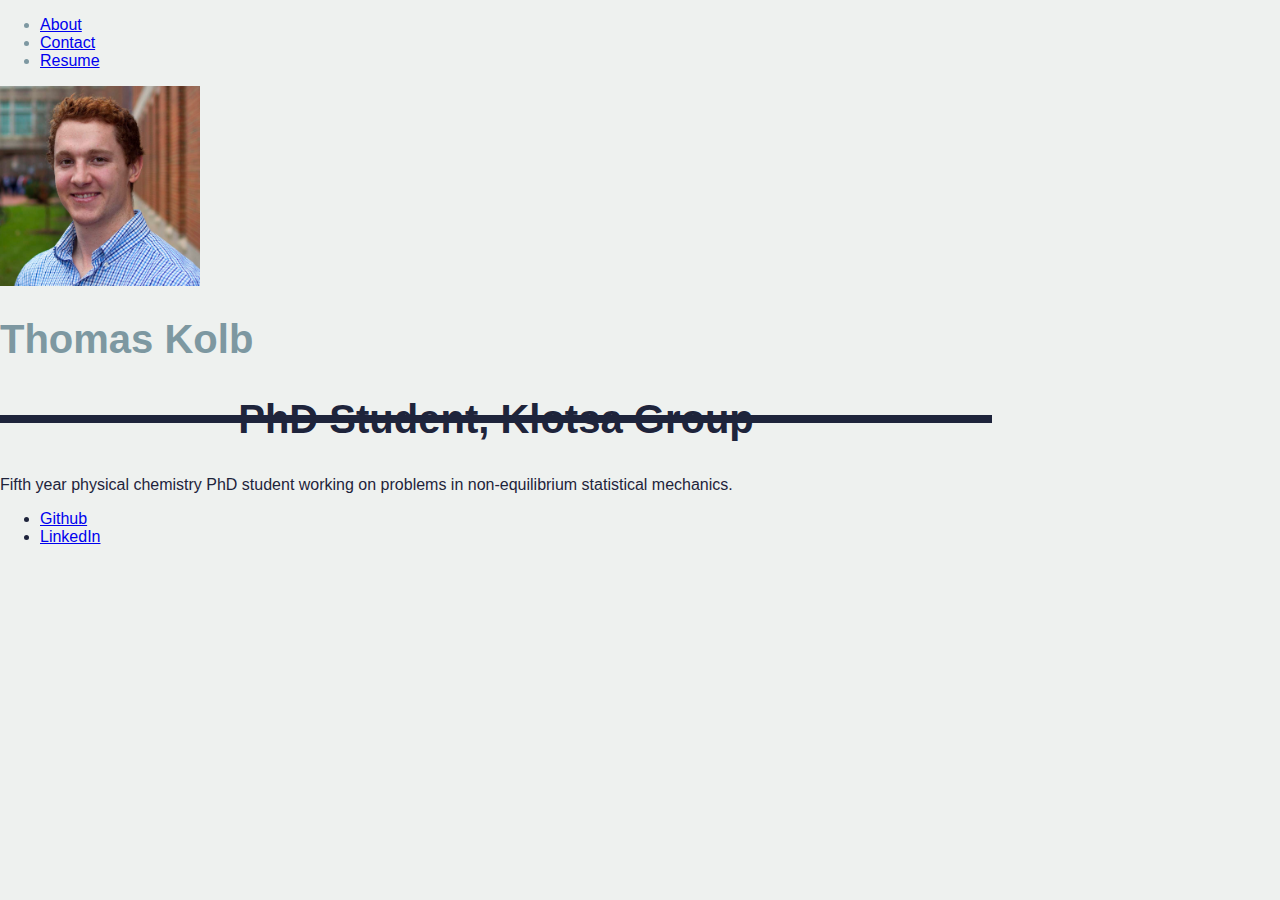
==== pages/contact.html @ 086dfd10 "Add files via upload" ====
<!DOCTYPE html>
<html>
	<head>
		<title>Thomas Kolb</title>
		<link rel="stylesheet" type="text/css" href="../style.css">
		<link href="https://fonts.googleapis.com/css?family=Open+Sans|Roboto" rel="stylesheet">
	</head>

	<body class="body">

		<header>
			<nav>
				<ul>
					<li>
						<a href="../index.html">About<a/>
					</li>
					<li>
						<a href="contact.html">Contact<a/>
					</li>
					<li>
						<a href="resume.html">Resume</a>
					</li>
				</ul>
			</nav>
		</header>


		<div class="wrapper">

			<div class="left">
				<img class="profile-picture" src="../img/kolb_thomas.jpg" width="200" />
				<h1 class="name">Thomas Kolb</h1>
				<h4 class="subtitle">PhD Student, Klotsa Group</h4>
			</div>
			
		
			<div class="right">
				<p class="bio">
					Fifth year physical chemistry PhD student working on problems in non-equilibrium statistical mechanics.
				</p>

				<ul class="links">
					<li>
						<a href="https://github.com/kolbt">Github</a>
					</li>
					<li>
						<a href="https://www.linkedin.com/in/thomas-kolb-5174b2128/">LinkedIn</a>
					</li>
				</ul>
			</div>

		</div>
	</body>
	
</html>
---- style.css ----
body {
	margin: 0;
	font-family: 'Quicksand', sans-serif;
	color: #7D98A1;
	background-color: #EEF1EF;
}

/* Colors
	Dark blue: 			#1E243B
	Light (greenish): 	#7D98A1
	Dark grey: 			#5E6572
	Light grey: 		#A9B4C2
	White: 				#EEF1EF
*/

/* Container, text, and animations for top box */
.hello {
	background-color: #1E243B;
	padding: 40vh;
	text-align: center;
	height: 30vh;
	animation-name: bkgrnd;
	animation-duration: 1.5s;
	animation-delay: 1s;
	animation-fill-mode: both;
}

h1 {
	font-size: 40px;
}

h2 {
	color: #EEF1EF;
	animation-name: subheading;
	animation-duration: 3s;
	animation-delay: 1s;
	animation-fill-mode: both;
}

/* Make a navigation bar */
#navbar {
	overflow: hidden;
	background-color: #7D98A1;
	z-index: 500;
}

#navbar a {
	float: left;
	display: block;
	color: #1E243B;
	text-align: center;
	padding: 5px 5px;
	text-decoration: none;
	font-size: 20px;
}

#navbar a:hover {
	background-color: #A9B4C2;
	color: #1E243B;
}

#navbar a.active {
	background-color: #5E6572;
	color: #A9B4C2;
}

/* First brief bio text */ 
.sOne {
	display: flex;
	align-items: center;
  	position: relative;
  	top: 150px;
  	left: 10vw;
  	width: 80vw;
  	font-size: 3vw;
  	padding-top: 5vw;
  	opacity: 0;
  	-webkit-transition: opacity 1.0s linear,
  						-webkit-transform 0.5s cubic-bezier(0.58, 0.0, 0.5, 2.0);
  	transition: opacity 1.0s linear,
  				-webkit-transform 0.5s cubic-bezier(0.58, 0.0, 0.5, 2.0);
  	transition: opacity 1.0s linear,
  				transform 0.5s cubic-bezier(0.58, 0.0, 0.5, 2.0);

  	will-change: transform, opacity;
}
.sOne.is-visible {
	opacity: 1;
	-webkit-transform: translate(0, -150px);
}
@media screen and (min-width: 800px) {
  .sOne {
     font-size: 24px;
  }
}

.left {
	padding-right: 50px;
}
.right {
	color: #1E243B;
}

/* Formatting, animation for my headshot */
.headshot {
	opacity: 0;
	width: 20vw;
	border-radius: 50%;
    filter: drop-shadow(2px 2px 2px rgba(0, 0, 0, 0.5)); 
    -webkit-transition: opacity 0s linear;
  	transition: opacity 0s linear;

  	will-change: opacity;
}
.headshot.is-visible {
	opacity: 1;
}

/* Make the navigation bar stick when scrolled past */
.sticky {
	position: fixed;
	top: 0;
	width: 100%;
}

.sticky + .sOne {
  	padding-top: 60px;
}

/* Graduate work */
.sTwo {
	position: relative;
	opacity: 0;
	margin-top: 5vw;
	background-color: #A9B4C2;
	color: #1E243B;
	left: 100vw;
	-webkit-transition: opacity 1.0s linear,
  						-webkit-transform 1.0s cubic-bezier(0.58, 0.0, 0.5, 2.0);
  	transition: opacity 1.0s linear,
  				-webkit-transform 1.0s cubic-bezier(0.58, 0.0, 0.5, 2.0);
  	transition: opacity 1.0s linear,
  				transform 1.0s cubic-bezier(0.58, 0.0, 0.5, 2.0);

  	will-change: transform, opacity;
}
.sTwo.is-visible {
	opacity: 1;
	-webkit-transform: translate(-100vw, 0);
}

.shift {
	padding-left: 15vw;
}

h4 {
    width: 80%; 
    border: 4px solid #1E243B; 
    text-align: center;
    line-height: 0px;
    font-size: 40px;
    color: #1E243B;
} 

h4 span { 
    background: #A9B4C2; 
    padding: 20px;
}

.grad-text {
	opacity: 0;
	width: 90vw;
	display: block;
  	margin-left: auto;
  	margin-right: auto;
	font-size: 3vw;
	text-align: center;
	-webkit-transition: opacity 1.0s linear;
  	transition: opacity 1.0s linear;
  	transition-delay: 1s;

	will-change: opacity;
}
@media screen and (min-width: 800px) {
  .grad-text {
     font-size: 24px;
  }
}
.grad-text.is-visible {
	opacity: 1;
}

/* Whingdingdilly */
.sThree {
	opacity: 0;
	margin-top: 0vw;
	background-color: #EEF1EF;
	color: #5E6572;
	position: relative;
	left: -100vw;
	-webkit-transition: opacity 1.0s linear,
  						-webkit-transform 1.0s cubic-bezier(0.58, 0.0, 0.5, 2.0);
  	transition: opacity 1.0s linear,
  				-webkit-transform 1.0s cubic-bezier(0.58, 0.0, 0.5, 2.0);
  	transition: opacity 1.0s linear,
  				transform 1.0s cubic-bezier(0.58, 0.0, 0.5, 2.0);

  	will-change: transform, opacity;
}
.sThree.is-visible {
	opacity: 1;
	-webkit-transform: translate(100vw, 0);
}

h5 {
    width: 80%; 
    border: 4px solid #5E6572; 
    text-align: center;
    line-height: 0px;
    font-size: 40px;
    color: #5E6572;
} 

h5 span { 
    background: #EEF1EF; 
    padding: 20px;
}

.whing-text {
	opacity: 0;
	width: 90vw;
	display: block;
  	margin-left: auto;
  	margin-right: auto;
	font-size: 3vw;
	text-align: center;
	-webkit-transition: opacity 1.0s linear;
  	transition: opacity 1.0s linear;
  	transition-delay: 1s;

	will-change: opacity;
}
@media screen and (min-width: 800px) {
  .whing-text {
     font-size: 24px;
  }
}
.whing-text.is-visible {
	opacity: 1;
}

.animals {
	margin-top: 3vw;
	display: grid;
	grid-template-columns: repeat(5, 1fr);
	grid-template-rows: auto auto;
	grid-column-gap: 10px;
	align-items: baseline;
	justify-items: center;
}

.animal-caption {
	font-size: 3vw;
	font-weight: bolder;
	opacity: 0;
	height: 100px;
	position: relative;
	top: 100px;
	-webkit-transition: opacity 0.5s linear,
  						-webkit-transform 0.5s cubic-bezier(0.58, 0.0, 0.5, 2.0);
  	transition: opacity 0.5s linear,
  				-webkit-transform 0.5s cubic-bezier(0.58, 0.0, 0.5, 2.0);
  	transition: opacity 0.5s linear,
  				transform 0.5s cubic-bezier(0.58, 0.0, 0.5, 2.0);
  	transition-delay: 3s;

  	will-change: transform, opacity;
}

.animal-caption.is-visible {
	opacity: 1;
	-webkit-transform: translate(0, -100px);
	transform: translate(0, -100px);
}

.camel {
	opacity: 0;
	height: 100px;
	position: relative;
	top: 100px;
	-webkit-transition: opacity 1.0s linear,
  						-webkit-transform 1.0s cubic-bezier(0.58, 0.0, 0.5, 2.0);
  	transition: opacity 1.0s linear,
  				-webkit-transform 1.0s cubic-bezier(0.58, 0.0, 0.5, 2.0);
  	transition: opacity 1.0s linear,
  				transform 1.0s cubic-bezier(0.58, 0.0, 0.5, 2.0);

  	will-change: transform, opacity;
}
.camel.is-visible {
	opacity: 1;
	-webkit-transform: translate(0, -100px);
	transform: translate(0, -100px);
}
.rhino {
	opacity: 0;
	height: 8vw;
	position: relative;
	top: 100px;
	-webkit-transition: opacity 1.0s linear,
  						-webkit-transform 1.0s cubic-bezier(0.58, 0.0, 0.5, 2.0);
  	transition: opacity 1.0s linear,
  				-webkit-transform 1.0s cubic-bezier(0.58, 0.0, 0.5, 2.0);
  	transition: opacity 1.0s linear,
  				transform 1.0s cubic-bezier(0.58, 0.0, 0.5, 2.0);
  	transition-delay: 0.5s;

  	will-change: transform, opacity;
}
.rhino.is-visible{
	opacity: 1;
	-webkit-transform: translate(0, -100px);
	transform: translate(0, -100px);
}
.giraffe {
	opacity: 0;
	height: 16vw;
	position: relative;
	top: 100px;
	-webkit-transition: opacity 1.0s linear,
  						-webkit-transform 1.0s cubic-bezier(0.58, 0.0, 0.5, 2.0);
  	transition: opacity 1.0s linear,
  				-webkit-transform 1.0s cubic-bezier(0.58, 0.0, 0.5, 2.0);
  	transition: opacity 1.0s linear,
  				transform 1.0s cubic-bezier(0.58, 0.0, 0.5, 2.0);
  	transition-delay: 1s;

  	will-change: transform, opacity;
}
.giraffe.is-visible{
	opacity: 1;
	-webkit-transform: translate(0, -100px);
	transform: translate(0, -100px);
}
.elephant {
	opacity: 0;
	height: 10vw;
	position: relative;
	top: 100px;
	-webkit-transition: opacity 1.0s linear,
  						-webkit-transform 1.0s cubic-bezier(0.58, 0.0, 0.5, 2.0);
  	transition: opacity 1.0s linear,
  				-webkit-transform 1.0s cubic-bezier(0.58, 0.0, 0.5, 2.0);
  	transition: opacity 1.0s linear,
  				transform 1.0s cubic-bezier(0.58, 0.0, 0.5, 2.0);
  	transition-delay: 1.5s;

  	will-change: transform, opacity;
}
.elephant.is-visible{
	opacity: 1;
	-webkit-transform: translate(0, -100px);
	transform: translate(0, -100px);
}
.deer {
	opacity: 0;
	height: 10vw;
	position: relative;
	top: 100px;
	-webkit-transition: opacity 1.0s linear,
  						-webkit-transform 1.0s cubic-bezier(0.58, 0.0, 0.5, 2.0);
  	transition: opacity 1.0s linear,
  				-webkit-transform 1.0s cubic-bezier(0.58, 0.0, 0.5, 2.0);
  	transition: opacity 1.0s linear,
  				transform 1.0s cubic-bezier(0.58, 0.0, 0.5, 2.0);
  	transition-delay: 2s;

  	will-change: transform, opacity;
}
.deer.is-visible{
	opacity: 1;
	-webkit-transform: translate(0, -100px);
	transform: translate(0, -100px);
}

/* Outside of work */
.sFour {
	opacity: 0;
	margin-top: 0vw;
	position: relative;
	top: 150px;
	background-color: #7D98A1;
	color: #1E243B;
	-webkit-transition: opacity 1.0s linear,
  						-webkit-transform 0.5s cubic-bezier(0.58, 0.0, 0.5, 2.0);
  	transition: opacity 1.0s linear,
  				-webkit-transform 0.5s cubic-bezier(0.58, 0.0, 0.5, 2.0);
  	transition: opacity 1.0s linear,
  				transform 0.5s cubic-bezier(0.58, 0.0, 0.5, 2.0);

  	will-change: transform, opacity;
}

.sFour.is-visible {
	opacity: 1;
	-webkit-transform: translate(0, -150px);
	transform: translate(0, -150px);
}

.colorFour {
	background: #7D98A1; 
	padding-top: 0.1px;
}

h6 {
    width: 80%; 
    border: 4px solid #1E243B; 
    text-align: center;
    line-height: 0px;
    font-size: 40px;
    background: #7D98A1; 
    color: #1E243B;
} 

h6 span { 
    background: #7D98A1; 
    padding: 20px;
}

/* Bruce image overlay section */
.bruce {
	position: relative;
}
.brucePic {
	opacity: 0;
	width: 100vw;
	-webkit-transition: opacity 4s;
  	transition: opacity 4s;

  	will-change: opacity;
}
.brucePic.is-visible {
	opacity: 1;
}
.bruceTxt {
	position: absolute;
	bottom: 20px;
	right: 20px;
	background-color: #1E243B;
	color: #EEF1EF;
	padding-left: 20px;
	padding-right: 20px;
}

/* Social contact icons and links */
.icons {
	overflow: hidden;
	background-color: #7D98A1;
}
.icons a {
	float: right;
	display: block;
	padding: 5px 3px;
}
.icons a:hover {
	background-color: #A9B4C2;
	color: #1E243B;
}
/* Formatting contact bar */
.github {
	vertical-align: middle;
	width: 28px;
}
.linkedin {
	vertical-align: middle;
	width: 28px;
}
.email {
	vertical-align: middle;
	width: 28px;
}

/* Animation for background color change */
@keyframes bkgrnd {
	0%   {background-color: #7D98A1;}
	100% {background-color: #1E243B;}
}
/* Animation for text color change */
@keyframes subheading {
	0%	 {color: #7D98A1;}
	50%	 {color: #1E243B;}
	100% {color: #EEF1EF;}
}
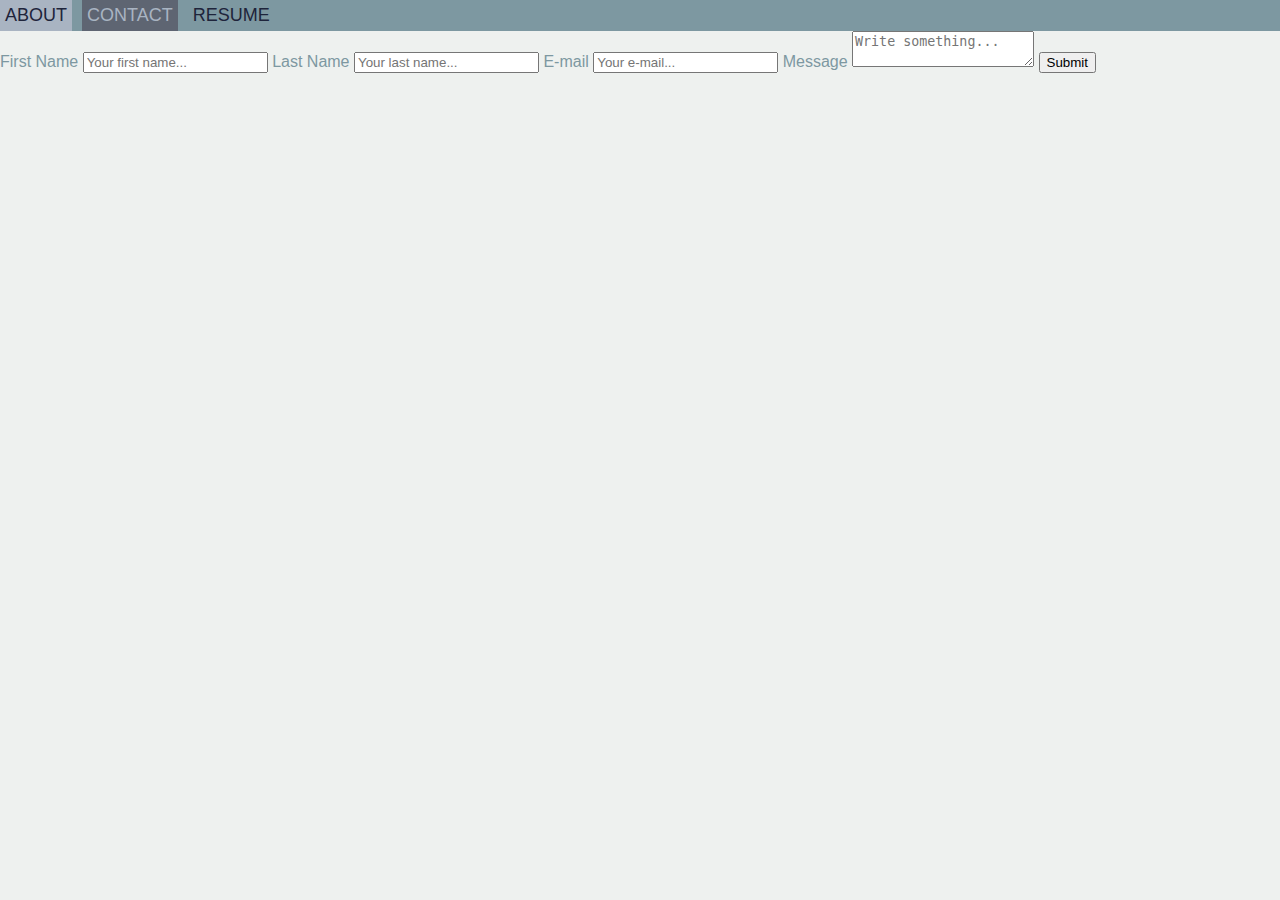
==== commit 3fc3117c: "Revamped the look and feel of the site, more whitespace on the sides smaller text, better resize con" ====
--- a/pages/contact.html
+++ b/pages/contact.html
@@ -8,48 +8,46 @@
 
 	<body class="body">
 
-		<header>
-			<nav>
-				<ul>
-					<li>
-						<a href="../index.html">About<a/>
-					</li>
-					<li>
-						<a href="contact.html">Contact<a/>
-					</li>
-					<li>
-						<a href="resume.html">Resume</a>
-					</li>
-				</ul>
-			</nav>
-		</header>
+		<div id="navbar">
+	  		<a href="../index.html">ABOUT<a/>
+			<a class="active" href="pages/contact.html">CONTACT<a/>
+			<a href="pages/resume.html">RESUME</a>
+		</div>
 
+		<div class="form-container">
+			<form action="contact_page.php">
+				
+				<label for="fname">First Name</label>
+				<input type="text" id="fname" name="firstname" placeholder="Your first name...">
 
-		<div class="wrapper">
+				<label for="lname">Last Name</label>
+				<input type="text" id="lname" name="lastname" placeholder="Your last name...">
 
-			<div class="left">
-				<img class="profile-picture" src="../img/kolb_thomas.jpg" width="200" />
-				<h1 class="name">Thomas Kolb</h1>
-				<h4 class="subtitle">PhD Student, Klotsa Group</h4>
-			</div>
-			
-		
-			<div class="right">
-				<p class="bio">
-					Fifth year physical chemistry PhD student working on problems in non-equilibrium statistical mechanics.
-				</p>
+				<label for="email">E-mail</label>
+				<input type="text" id="email" name="email" placeholder="Your e-mail...">
 
-				<ul class="links">
-					<li>
-						<a href="https://github.com/kolbt">Github</a>
-					</li>
-					<li>
-						<a href="https://www.linkedin.com/in/thomas-kolb-5174b2128/">LinkedIn</a>
-					</li>
-				</ul>
-			</div>
+				<label for="message">Message</label>
+				<textarea id="message" name="subject" placeholder="Write something..."></textarea>
 
+				<input type="submit" value="Submit">
+
+			</form>
 		</div>
+
+		<script>
+			window.onscroll = function() {myFunction()};
+			var navbar = document.getElementById("navbar");
+			var sticky = navbar.offsetTop;
+
+			function myFunction() {
+	  			if (window.pageYOffset >= sticky) {
+	    			navbar.classList.add("sticky")
+	  			} else {
+	    			navbar.classList.remove("sticky");
+	  			}
+			}
+		</script>
+
 	</body>
 	
 </html>--- a/style.css
+++ b/style.css
@@ -3,6 +3,14 @@
 	font-family: 'Quicksand', sans-serif;
 	color: #7D98A1;
 	background-color: #EEF1EF;
+}
+
+:root {
+	--main-heading-font-size: 34px;
+	--main-large-font-size: 22px; 
+	--main-small-font-size: 18px; 
+	--main-border-size: 2px;
+	--main-border-extent: 80%;
 }
 
 /* Colors
@@ -26,7 +34,7 @@
 }
 
 h1 {
-	font-size: 40px;
+	font-size: var(--main-heading-font-size);
 }
 
 h2 {
@@ -51,7 +59,7 @@
 	text-align: center;
 	padding: 5px 5px;
 	text-decoration: none;
-	font-size: 20px;
+	font-size: var(--main-small-font-size);
 }
 
 #navbar a:hover {
@@ -72,7 +80,7 @@
   	top: 150px;
   	left: 10vw;
   	width: 80vw;
-  	font-size: 3vw;
+  	font-size: var(--main-large-font-size);
   	padding-top: 5vw;
   	opacity: 0;
   	-webkit-transition: opacity 1.0s linear,
@@ -88,9 +96,9 @@
 	opacity: 1;
 	-webkit-transform: translate(0, -150px);
 }
-@media screen and (min-width: 800px) {
+@media screen and (max-width: 800px) {
   .sOne {
-     font-size: 24px;
+     font-size: var(--main-small-font-size);
   }
 }
 
@@ -130,6 +138,7 @@
 /* Graduate work */
 .sTwo {
 	position: relative;
+	align-items: center;
 	opacity: 0;
 	margin-top: 5vw;
 	background-color: #A9B4C2;
@@ -154,11 +163,11 @@
 }
 
 h4 {
-    width: 80%; 
-    border: 4px solid #1E243B; 
+    width: var(--main-border-extent); 
+    border: var(--main-border-size) solid #1E243B; 
     text-align: center;
     line-height: 0px;
-    font-size: 40px;
+    font-size: var(--main-heading-font-size);
     color: #1E243B;
 } 
 
@@ -169,11 +178,92 @@
 
 .grad-text {
 	opacity: 0;
-	width: 90vw;
+	width: 80vw;
+	display: flex;
+	align-items: center;
+  	margin-left: auto;
+  	margin-right: auto;
+	font-size: var(--main-large-font-size);
+	text-align: left;
+	-webkit-transition: opacity 1.0s linear;
+  	transition: opacity 1.0s linear;
+  	transition-delay: 1s;
+
+	will-change: opacity;
+}
+@media screen and (max-width: 800px) {
+  .grad-text {
+     font-size: var(--main-small-font-size);
+     display: flex;
+     align-items: center;
+  }
+}
+.grad-text.is-visible {
+	opacity: 1;
+}
+.centered {
+	text-align: center;
+}
+.softmatter {
+	opacity: 0;
+	width: 18vw;
+	vertical-align: middle;
+    filter: drop-shadow(2px 2px 2px rgba(0, 0, 0, 0.5)); 
+    -webkit-transition: opacity 0s linear;
+  	transition: opacity 0s linear;
+  	will-change: opacity;
+}
+.softmatter.is-visible {
+	opacity: 1;
+}
+figcaption {
+	font-size: 16px;
+	text-align: justify;
+}
+
+/* Whingdingdilly */
+.sThree {
+	opacity: 0;
+	margin-top: 0vw;
+	background-color: #EEF1EF;
+	color: #5E6572;
+	position: relative;
+	left: -100vw;
+	-webkit-transition: opacity 1.0s linear,
+  						-webkit-transform 1.0s cubic-bezier(0.58, 0.0, 0.5, 2.0);
+  	transition: opacity 1.0s linear,
+  				-webkit-transform 1.0s cubic-bezier(0.58, 0.0, 0.5, 2.0);
+  	transition: opacity 1.0s linear,
+  				transform 1.0s cubic-bezier(0.58, 0.0, 0.5, 2.0);
+
+  	will-change: transform, opacity;
+}
+.sThree.is-visible {
+	opacity: 1;
+	-webkit-transform: translate(100vw, 0);
+}
+
+h5 {
+    width: var(--main-border-extent); 
+    border: var(--main-border-size) solid #5E6572; 
+    text-align: center;
+    line-height: 0px;
+    font-size: var(--main-heading-font-size);
+    color: #5E6572;
+} 
+
+h5 span { 
+    background: #EEF1EF; 
+    padding: 20px;
+}
+
+.whing-text {
+	opacity: 0;
+	width: 80vw;
 	display: block;
   	margin-left: auto;
   	margin-right: auto;
-	font-size: 3vw;
+	font-size: var(--main-large-font-size);
 	text-align: center;
 	-webkit-transition: opacity 1.0s linear;
   	transition: opacity 1.0s linear;
@@ -181,68 +271,9 @@
 
 	will-change: opacity;
 }
-@media screen and (min-width: 800px) {
-  .grad-text {
-     font-size: 24px;
-  }
-}
-.grad-text.is-visible {
-	opacity: 1;
-}
-
-/* Whingdingdilly */
-.sThree {
-	opacity: 0;
-	margin-top: 0vw;
-	background-color: #EEF1EF;
-	color: #5E6572;
-	position: relative;
-	left: -100vw;
-	-webkit-transition: opacity 1.0s linear,
-  						-webkit-transform 1.0s cubic-bezier(0.58, 0.0, 0.5, 2.0);
-  	transition: opacity 1.0s linear,
-  				-webkit-transform 1.0s cubic-bezier(0.58, 0.0, 0.5, 2.0);
-  	transition: opacity 1.0s linear,
-  				transform 1.0s cubic-bezier(0.58, 0.0, 0.5, 2.0);
-
-  	will-change: transform, opacity;
-}
-.sThree.is-visible {
-	opacity: 1;
-	-webkit-transform: translate(100vw, 0);
-}
-
-h5 {
-    width: 80%; 
-    border: 4px solid #5E6572; 
-    text-align: center;
-    line-height: 0px;
-    font-size: 40px;
-    color: #5E6572;
-} 
-
-h5 span { 
-    background: #EEF1EF; 
-    padding: 20px;
-}
-
-.whing-text {
-	opacity: 0;
-	width: 90vw;
-	display: block;
-  	margin-left: auto;
-  	margin-right: auto;
-	font-size: 3vw;
-	text-align: center;
-	-webkit-transition: opacity 1.0s linear;
-  	transition: opacity 1.0s linear;
-  	transition-delay: 1s;
-
-	will-change: opacity;
-}
-@media screen and (min-width: 800px) {
+@media screen and (max-width: 800px) {
   .whing-text {
-     font-size: 24px;
+     font-size: var(--main-small-font-size);
   }
 }
 .whing-text.is-visible {
@@ -260,7 +291,7 @@
 }
 
 .animal-caption {
-	font-size: 3vw;
+	font-size: var(--main-large-font-size);
 	font-weight: bolder;
 	opacity: 0;
 	height: 100px;
@@ -272,11 +303,15 @@
   				-webkit-transform 0.5s cubic-bezier(0.58, 0.0, 0.5, 2.0);
   	transition: opacity 0.5s linear,
   				transform 0.5s cubic-bezier(0.58, 0.0, 0.5, 2.0);
-  	transition-delay: 3s;
-
-  	will-change: transform, opacity;
-}
-
+  	transition-delay: 2.5s;
+
+  	will-change: transform, opacity;
+}
+@media screen and (max-width: 800px) {
+  .animal-caption {
+     font-size: 3vw;
+  }
+}
 .animal-caption.is-visible {
 	opacity: 1;
 	-webkit-transform: translate(0, -100px);
@@ -285,7 +320,7 @@
 
 .camel {
 	opacity: 0;
-	height: 100px;
+	height: 9vw;
 	position: relative;
 	top: 100px;
 	-webkit-transition: opacity 1.0s linear,
@@ -413,18 +448,18 @@
 }
 
 h6 {
-    width: 80%; 
-    border: 4px solid #1E243B; 
+    width: var(--main-border-extent); 
+    border: var(--main-border-size) solid #1E243B; 
     text-align: center;
     line-height: 0px;
-    font-size: 40px;
+    font-size: var(--main-heading-font-size);
     background: #7D98A1; 
     color: #1E243B;
 } 
 
 h6 span { 
     background: #7D98A1; 
-    padding: 20px;
+    padding: 2vw;
 }
 
 /* Bruce image overlay section */
@@ -456,6 +491,7 @@
 .icons {
 	overflow: hidden;
 	background-color: #7D98A1;
+	padding-top: 0.1px;
 }
 .icons a {
 	float: right;
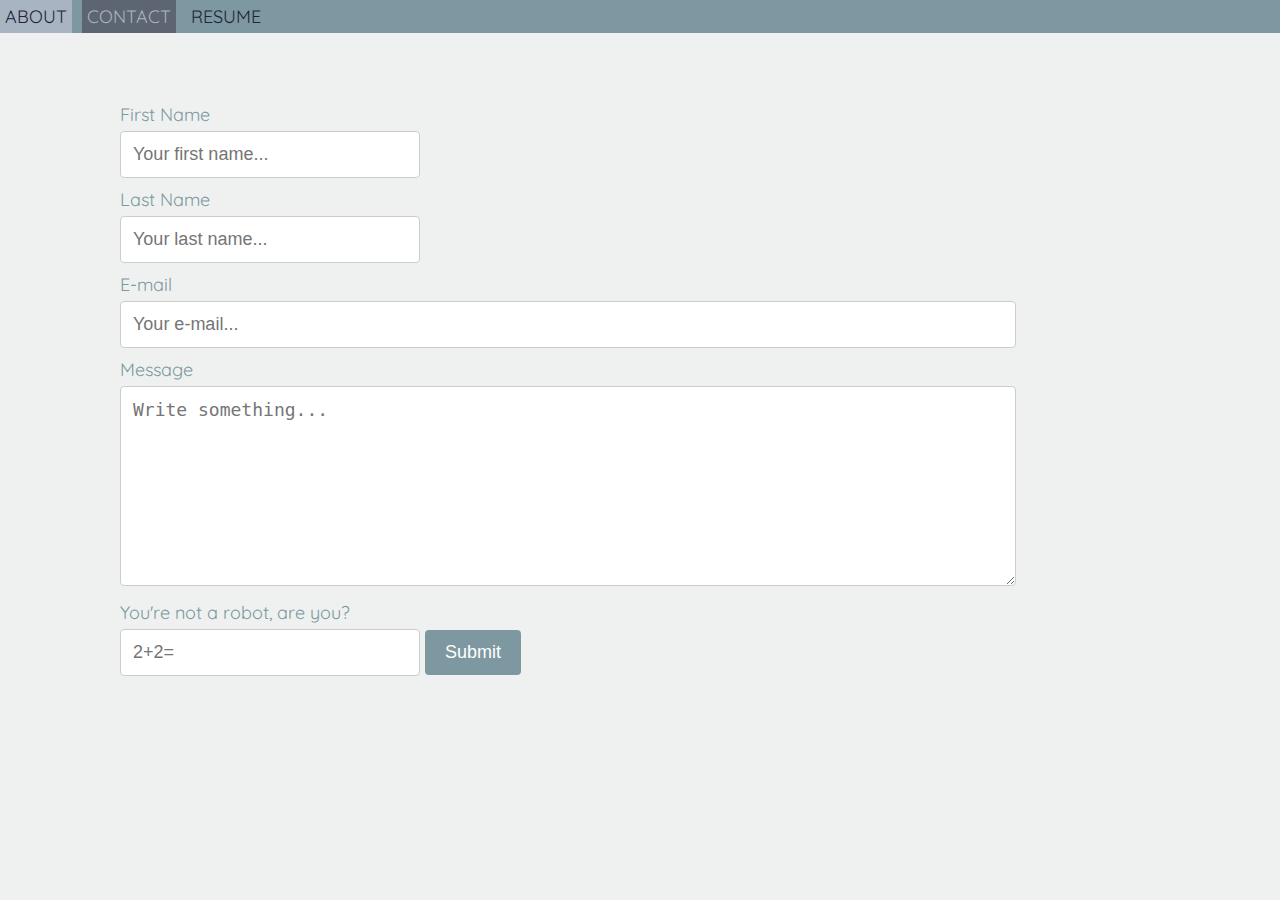
==== commit 7aad0e37: "Added PHP code for the contact form" ====
--- a/pages/contact.html
+++ b/pages/contact.html
@@ -3,7 +3,7 @@
 	<head>
 		<title>Thomas Kolb</title>
 		<link rel="stylesheet" type="text/css" href="../style.css">
-		<link href="https://fonts.googleapis.com/css?family=Open+Sans|Roboto" rel="stylesheet">
+		<link href="https://fonts.googleapis.com/css?family=Quicksand&display=swap" rel="stylesheet">
 	</head>
 
 	<body class="body">
@@ -15,19 +15,26 @@
 		</div>
 
 		<div class="form-container">
-			<form action="contact_page.php">
+			<form action="../contact_page.php" method="POST">
 				
 				<label for="fname">First Name</label>
-				<input type="text" id="fname" name="firstname" placeholder="Your first name...">
-
+				<br>
+				<input type="text" id="fname" name="firstname" placeholder="Your first name..." style="width:300px">
+				<br>
 				<label for="lname">Last Name</label>
-				<input type="text" id="lname" name="lastname" placeholder="Your last name...">
+				<br>
+				<input type="text" id="lname" name="lastname" placeholder="Your last name..." style="width:300px">
+				<br>
 
 				<label for="email">E-mail</label>
 				<input type="text" id="email" name="email" placeholder="Your e-mail...">
 
 				<label for="message">Message</label>
-				<textarea id="message" name="subject" placeholder="Write something..."></textarea>
+				<textarea id="message" name="subject" placeholder="Write something..." style="height:200px"></textarea>
+
+				<label for="spam">You're not a robot, are you?</label>
+				<br>
+				<input type="text" id="spam" name="human" placeholder="2+2=" style="width:300px">
 
 				<input type="submit" value="Submit">
 
--- a/style.css
+++ b/style.css
@@ -516,6 +516,45 @@
 	width: 28px;
 }
 
+/* Contact page stuff */
+input[type=text], select, textarea {
+	width: 100%;
+	padding: 12px;
+	border: 1px solid #ccc;
+	border-radius: 4px;
+	box-sizing: border-box;
+	margin-top: 5px;
+	margin-bottom: 10px;
+	resize: vertical;
+	font-size: var(--main-small-font-size);
+	color: #A9B4C2;
+}
+
+input[type=submit] {
+	background-color: #7D98A1;
+	color: white;
+	padding: 12px 20px;
+	border: none;
+	border-radius: 4px;
+	cursor: pointer;
+	font-size: var(--main-small-font-size)
+}
+
+input[type=submit]:hover {
+	background-color: #1E243B;
+}
+
+.form-container {
+	margin-top: 50px;
+	margin-bottom: 100px;
+	margin-left: 100px;
+	border-radius: 5px;
+	background-color: #EEF1EF;
+	padding: 20px;
+	font-size: var(--main-small-font-size);
+	width: 70%;
+}
+
 /* Animation for background color change */
 @keyframes bkgrnd {
 	0%   {background-color: #7D98A1;}
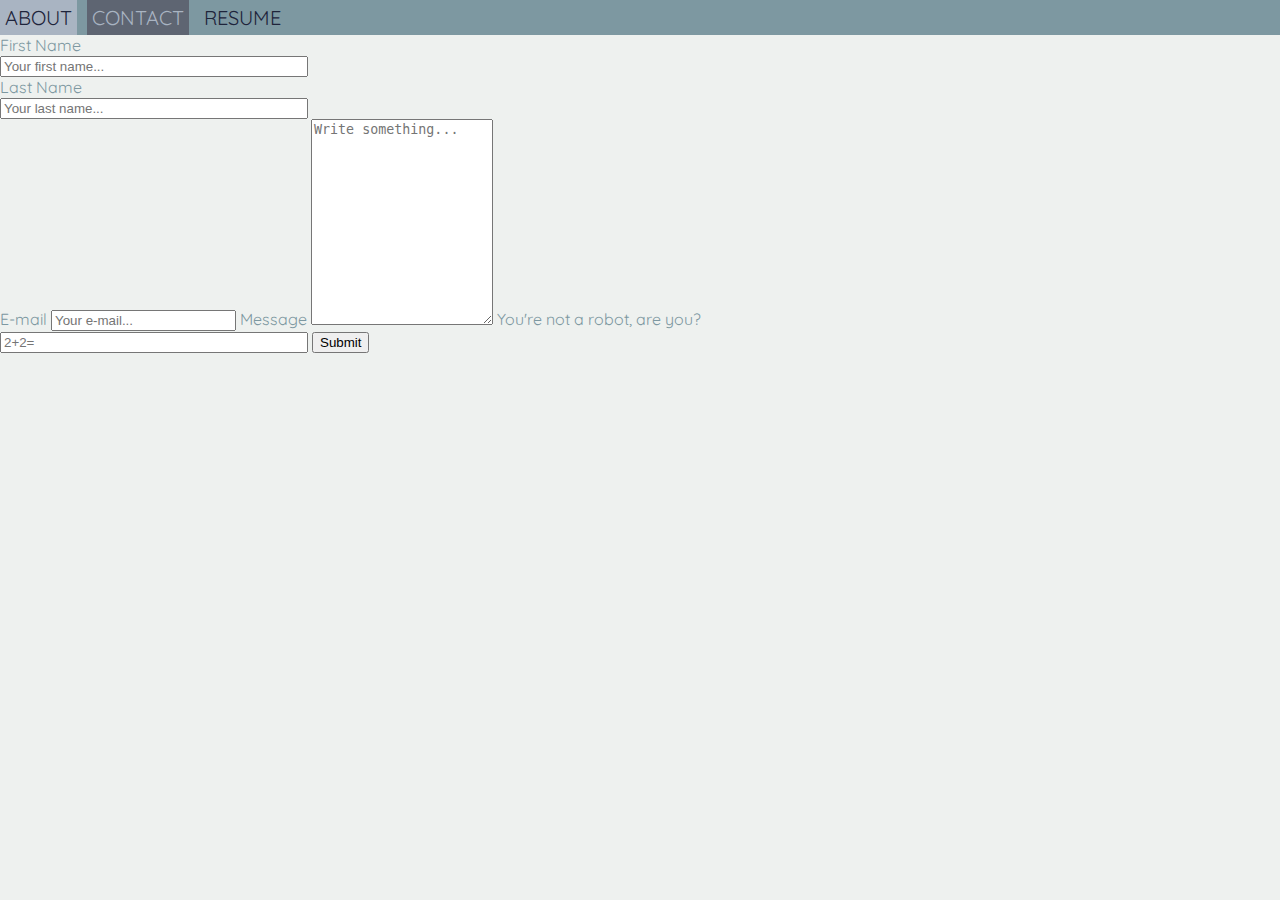
==== commit d2aaf71b: "Add website changes" ====
--- a/pages/contact.html
+++ b/pages/contact.html
@@ -4,6 +4,18 @@
 		<title>Thomas Kolb</title>
 		<link rel="stylesheet" type="text/css" href="../style.css">
 		<link href="https://fonts.googleapis.com/css?family=Quicksand&display=swap" rel="stylesheet">
+		<meta name="viewport" content="width=device-width,initial-scale=1,maximum-scale=1,user-scalable=no">
+		<meta http-equiv="X-UA-Compatible" content="IE=edge,chrome=1">
+		<meta name="HandheldFriendly" content="true">
+		<!-- Global site tag (gtag.js) - Google Analytics -->
+		<script async src="https://www.googletagmanager.com/gtag/js?id=UA-164166370-2"></script>
+		<script>
+		  window.dataLayer = window.dataLayer || [];
+		  function gtag(){dataLayer.push(arguments);}
+		  gtag('js', new Date());
+
+		  gtag('config', 'UA-164166370-2');
+		</script>
 	</head>
 
 	<body class="body">
@@ -11,7 +23,7 @@
 		<div id="navbar">
 	  		<a href="../index.html">ABOUT<a/>
 			<a class="active" href="pages/contact.html">CONTACT<a/>
-			<a href="pages/resume.html">RESUME</a>
+			<a href="resume.html">RESUME</a>
 		</div>
 
 		<div class="form-container">
@@ -36,7 +48,7 @@
 				<br>
 				<input type="text" id="spam" name="human" placeholder="2+2=" style="width:300px">
 
-				<input type="submit" value="Submit">
+				<input type="submit" name="send" value="Submit">
 
 			</form>
 		</div>
--- a/style.css
+++ b/style.css
@@ -5,13 +5,13 @@
 	background-color: #EEF1EF;
 }
 
-:root {
+/*:root {
 	--main-heading-font-size: 34px;
 	--main-large-font-size: 22px; 
 	--main-small-font-size: 18px; 
 	--main-border-size: 2px;
 	--main-border-extent: 80%;
-}
+}*/
 
 /* Colors
 	Dark blue: 			#1E243B
@@ -21,37 +21,78 @@
 	White: 				#EEF1EF
 */
 
-/* Container, text, and animations for top box */
-.hello {
+/* Colors (rgb)
+	Dark blue: 			rgb(30,36,59)
+	Light (greenish): 	rgb(125,152,161)
+	Dark grey: 			rgb(94,101,114)
+	Light grey: 		rgb(169,180,194)
+	White: 				rgb(238,241,239)
+*/
+
+/******************************************************/
+
+/* Overarching container class */
+.container {
+	margin: 0 auto;
+	display: flex;
+	flex-direction: column;
+	justify-content: center;
+	align-content: center;
+	flex-wrap: wrap;
+	align-items: center;
+	align-content: space-around;
+	width: 100vw;
+}
+/* Sub container for horizontally placed divs */
+.subbox {
+	display: flex;
+	flex-wrap: wrap;
+	justify-content: space-between;
+	align-items: center;
+	align-content: space-around;
+	width: 90vw;
+}
+/* Set heading sizes */
+.heading {
+	/* This smoothly changes from 48px to 36px */
+	font-size: max(36px, min(4vw, 48px));
+}
+.mid {
+	font-size: max(28px, min(3vw, 36px));
+}
+/* Set general text size */
+.text {
+	/* This smoothly changes from 28px to 20px */
+	font-size: max(20px, min(2.3vw, 28px));
+	/*text-align: justify;*/
+}
+
+/******************************************************/
+
+/* The main page animation header */
+.hello-container {
 	background-color: #1E243B;
-	padding: 40vh;
-	text-align: center;
-	height: 30vh;
-	animation-name: bkgrnd;
-	animation-duration: 1.5s;
-	animation-delay: 1s;
-	animation-fill-mode: both;
-}
-
-h1 {
-	font-size: var(--main-heading-font-size);
-}
-
-h2 {
 	color: #EEF1EF;
-	animation-name: subheading;
-	animation-duration: 3s;
-	animation-delay: 1s;
-	animation-fill-mode: both;
-}
-
-/* Make a navigation bar */
+  	height: 100vh;
+}
+.tom {
+	font-size: max(24px, min(3vw, 36px));
+	color: #7D98A1;
+	margin-bottom: 10px;
+}
+.tag {
+	font-size: max(18px, min(2.5vw, 30px));
+	color: #EEF1EF;
+}
+
+/******************************************************/
+
+/* This sets up my navigation bar*/
 #navbar {
 	overflow: hidden;
 	background-color: #7D98A1;
 	z-index: 500;
 }
-
 #navbar a {
 	float: left;
 	display: block;
@@ -59,433 +100,221 @@
 	text-align: center;
 	padding: 5px 5px;
 	text-decoration: none;
-	font-size: var(--main-small-font-size);
-}
-
+	font-size: 20px;
+}
 #navbar a:hover {
 	background-color: #A9B4C2;
 	color: #1E243B;
 }
-
 #navbar a.active {
 	background-color: #5E6572;
 	color: #A9B4C2;
 }
-
-/* First brief bio text */ 
-.sOne {
-	display: flex;
-	align-items: center;
-  	position: relative;
-  	top: 150px;
-  	left: 10vw;
-  	width: 80vw;
-  	font-size: var(--main-large-font-size);
-  	padding-top: 5vw;
-  	opacity: 0;
-  	-webkit-transition: opacity 1.0s linear,
-  						-webkit-transform 0.5s cubic-bezier(0.58, 0.0, 0.5, 2.0);
-  	transition: opacity 1.0s linear,
-  				-webkit-transform 0.5s cubic-bezier(0.58, 0.0, 0.5, 2.0);
-  	transition: opacity 1.0s linear,
-  				transform 0.5s cubic-bezier(0.58, 0.0, 0.5, 2.0);
-
-  	will-change: transform, opacity;
-}
-.sOne.is-visible {
-	opacity: 1;
-	-webkit-transform: translate(0, -150px);
-}
-@media screen and (max-width: 800px) {
-  .sOne {
-     font-size: var(--main-small-font-size);
-  }
-}
-
-.left {
-	padding-right: 50px;
-}
-.right {
-	color: #1E243B;
-}
-
-/* Formatting, animation for my headshot */
-.headshot {
-	opacity: 0;
-	width: 20vw;
-	border-radius: 50%;
-    filter: drop-shadow(2px 2px 2px rgba(0, 0, 0, 0.5)); 
-    -webkit-transition: opacity 0s linear;
-  	transition: opacity 0s linear;
-
-  	will-change: opacity;
-}
-.headshot.is-visible {
-	opacity: 1;
-}
-
-/* Make the navigation bar stick when scrolled past */
 .sticky {
 	position: fixed;
 	top: 0;
 	width: 100%;
 }
 
-.sticky + .sOne {
-  	padding-top: 60px;
-}
-
-/* Graduate work */
-.sTwo {
+/******************************************************/
+
+/* Headshot and brief bio */
+.me-container {
+	background-color: #EEF1EF;
+	color: #1E243B;
+}
+.me-left {
+	display: flex;
+	justify-content: center;
+	margin: min(20px, 1.5vw);
+	flex: 1 1 200px ;
+}
+.me-right {
+	margin: min(20px, 1.5vw);
+	flex: 3 1 300px;
+}
+.headshot {
+	/*width: max(250px, min(4vw, 48px));*/
+	max-width: 250px;
+	border-radius: 50%;
+	filter: drop-shadow(2px 2px 2px rgba(0, 0, 0, 0.5));
+}
+
+/******************************************************/
+
+/* Graduate work w/ back cover */
+.grad-container {
+	background-color: #A9B4C2;
+	color: #1E243B;
+}
+.container .q {
+	width: 75vw;
+	align-self: flex-start;
+	text-align: justify-all;
+	margin: 0px;
+}
+.container .a {
+	width: 75vw;
+	max-width: 700px;
+	align-self: flex-end;
+	text-align: justify-all;
+	margin-top: 10px;
+	margin-bottom: 20px;
+}
+
+/* This is how you make slides */
+.slide-container {
 	position: relative;
-	align-items: center;
-	opacity: 0;
-	margin-top: 5vw;
-	background-color: #A9B4C2;
-	color: #1E243B;
-	left: 100vw;
-	-webkit-transition: opacity 1.0s linear,
-  						-webkit-transform 1.0s cubic-bezier(0.58, 0.0, 0.5, 2.0);
-  	transition: opacity 1.0s linear,
-  				-webkit-transform 1.0s cubic-bezier(0.58, 0.0, 0.5, 2.0);
-  	transition: opacity 1.0s linear,
-  				transform 1.0s cubic-bezier(0.58, 0.0, 0.5, 2.0);
-
-  	will-change: transform, opacity;
-}
-.sTwo.is-visible {
-	opacity: 1;
-	-webkit-transform: translate(-100vw, 0);
-}
-
-.shift {
-	padding-left: 15vw;
-}
-
-h4 {
-    width: var(--main-border-extent); 
-    border: var(--main-border-size) solid #1E243B; 
-    text-align: center;
-    line-height: 0px;
-    font-size: var(--main-heading-font-size);
-    color: #1E243B;
-} 
-
-h4 span { 
-    background: #A9B4C2; 
-    padding: 20px;
-}
-
-.grad-text {
-	opacity: 0;
-	width: 80vw;
-	display: flex;
-	align-items: center;
-  	margin-left: auto;
-  	margin-right: auto;
-	font-size: var(--main-large-font-size);
-	text-align: left;
-	-webkit-transition: opacity 1.0s linear;
-  	transition: opacity 1.0s linear;
-  	transition-delay: 1s;
-
-	will-change: opacity;
-}
-@media screen and (max-width: 800px) {
-  .grad-text {
-     font-size: var(--main-small-font-size);
-     display: flex;
-     align-items: center;
-  }
-}
-.grad-text.is-visible {
-	opacity: 1;
-}
-.centered {
-	text-align: center;
-}
-.softmatter {
-	opacity: 0;
-	width: 18vw;
-	vertical-align: middle;
-    filter: drop-shadow(2px 2px 2px rgba(0, 0, 0, 0.5)); 
-    -webkit-transition: opacity 0s linear;
-  	transition: opacity 0s linear;
-  	will-change: opacity;
-}
-.softmatter.is-visible {
-	opacity: 1;
-}
-figcaption {
-	font-size: 16px;
-	text-align: justify;
-}
-
-/* Whingdingdilly */
-.sThree {
-	opacity: 0;
-	margin-top: 0vw;
+}
+.slide-box {
+	position: relative;
+	display: inline-block;
+	background-color: white;
+	width: 10vw;
+}
+.slide {
+	max-height: 80vh;
+	max-width: 90vw;
+	width: auto;
+	height: auto;
+	display: none;
+	text-align: center;
+}
+
+/* This sets the slide text settings */
+.slide-text {
+	position: absolute;
+	bottom: 3px;
+	width: 100%;
+	height: 100%;
+	height: auto;
+	text-align: center;
+	font-size: max(20px, min(4vw, 48px));
+	background-color: rgba(238,241,239,0.7);
+	display: none;
+	flex-direction: column;
+	align-content: stretch;
+	box-sizing: border-box;
+}
+/* Move the text below the dot selector*/
+/*.slide-text {
+	position: absolute;
+	top: 110%;
+	width: 100%;
+	height: 100%;
+	height: auto;
+	text-align: center;
+	font-size: max(20px, min(4vw, 48px));
+	background-color: rgba(238,241,239,0.7);
+	display: none;
+	flex-direction: column;
+	align-content: stretch;
+	box-sizing: border-box;
+}*/
+
+
+
+.slide-head {
+	margin-top: -2px;
+}
+.slide-body {
+	margin-top: -20px;
+	margin-bottom: 5px;
+}
+
+.slide-caption {
+	font-size: max(12px, min(2vw, 24px));
+	display: none;
+	margin-top: min(30px, 4%);
+	margin-left: 5%;
+	margin-right: 5%;
+	width: min(90vw, 110vh);
+	/*min-height: 10vh;*/
+	font-style: italic;
+}
+/* Set arrows to change slides */
+.l-arrow {
+	text-align: center;
+	position: absolute;
+	left: -5%;
+	top: 45%;
+	font-size: max(20px, min(4vw, 48px));
+	cursor: pointer;
+}
+.r-arrow {
+	text-align: center;
+	position: absolute;
+	right: -5%;
+	top: 45%;
+	font-size: max(20px, min(4vw, 48px));
+	cursor: pointer;
+}
+.l-arrow:hover, .r-arrow:hover {
+	opacity: 0.5;
+}
+/* Set dots to give current slide and change slides */
+.circs {
+	width: 100%;
+	position: absolute;
+	text-align: center;
+	background: #1E243B;
+	border-top: solid;
+}
+.circ {
+	height: max(10px, min(3vw, 36px));
+  	width: max(10px, min(3vw, 36px));
+  	border-radius: 50%;
+  	display: inline-block;
+  	border-style: solid;
+  	border-width: max(3px, min(0.417vw, 5px));
+  	/*border-color: #1E243B;*/
+  	border-color: #A9B4C2;
+}
+.circ:hover {
+	/*background-color: rgb(30,36,59,0.5);*/
+	background-color: rgb(169,180,194,0.5);
+}
+.fill {
+	/*background-color: rgb(30,36,59,1)*/
+	background-color: rgb(169,180,194,1);
+}
+
+/******************************************************/
+
+/* Whingdingdilly explanation */
+.whing-container {
 	background-color: #EEF1EF;
 	color: #5E6572;
-	position: relative;
-	left: -100vw;
-	-webkit-transition: opacity 1.0s linear,
-  						-webkit-transform 1.0s cubic-bezier(0.58, 0.0, 0.5, 2.0);
-  	transition: opacity 1.0s linear,
-  				-webkit-transform 1.0s cubic-bezier(0.58, 0.0, 0.5, 2.0);
-  	transition: opacity 1.0s linear,
-  				transform 1.0s cubic-bezier(0.58, 0.0, 0.5, 2.0);
-
-  	will-change: transform, opacity;
-}
-.sThree.is-visible {
-	opacity: 1;
-	-webkit-transform: translate(100vw, 0);
-}
-
-h5 {
-    width: var(--main-border-extent); 
-    border: var(--main-border-size) solid #5E6572; 
-    text-align: center;
-    line-height: 0px;
-    font-size: var(--main-heading-font-size);
-    color: #5E6572;
-} 
-
-h5 span { 
-    background: #EEF1EF; 
-    padding: 20px;
-}
-
-.whing-text {
-	opacity: 0;
-	width: 80vw;
-	display: block;
-  	margin-left: auto;
-  	margin-right: auto;
-	font-size: var(--main-large-font-size);
-	text-align: center;
-	-webkit-transition: opacity 1.0s linear;
-  	transition: opacity 1.0s linear;
-  	transition-delay: 1s;
-
-	will-change: opacity;
-}
-@media screen and (max-width: 800px) {
-  .whing-text {
-     font-size: var(--main-small-font-size);
-  }
-}
-.whing-text.is-visible {
-	opacity: 1;
-}
-
+}
 .animals {
-	margin-top: 3vw;
-	display: grid;
-	grid-template-columns: repeat(5, 1fr);
-	grid-template-rows: auto auto;
-	grid-column-gap: 10px;
-	align-items: baseline;
-	justify-items: center;
-}
-
-.animal-caption {
-	font-size: var(--main-large-font-size);
-	font-weight: bolder;
-	opacity: 0;
-	height: 100px;
-	position: relative;
-	top: 100px;
-	-webkit-transition: opacity 0.5s linear,
-  						-webkit-transform 0.5s cubic-bezier(0.58, 0.0, 0.5, 2.0);
-  	transition: opacity 0.5s linear,
-  				-webkit-transform 0.5s cubic-bezier(0.58, 0.0, 0.5, 2.0);
-  	transition: opacity 0.5s linear,
-  				transform 0.5s cubic-bezier(0.58, 0.0, 0.5, 2.0);
-  	transition-delay: 2.5s;
-
-  	will-change: transform, opacity;
-}
-@media screen and (max-width: 800px) {
-  .animal-caption {
-     font-size: 3vw;
-  }
-}
-.animal-caption.is-visible {
-	opacity: 1;
-	-webkit-transform: translate(0, -100px);
-	transform: translate(0, -100px);
-}
-
+	justify-content: space-around;
+	align-items: flex-end;
+}
 .camel {
-	opacity: 0;
 	height: 9vw;
-	position: relative;
-	top: 100px;
-	-webkit-transition: opacity 1.0s linear,
-  						-webkit-transform 1.0s cubic-bezier(0.58, 0.0, 0.5, 2.0);
-  	transition: opacity 1.0s linear,
-  				-webkit-transform 1.0s cubic-bezier(0.58, 0.0, 0.5, 2.0);
-  	transition: opacity 1.0s linear,
-  				transform 1.0s cubic-bezier(0.58, 0.0, 0.5, 2.0);
-
-  	will-change: transform, opacity;
-}
-.camel.is-visible {
-	opacity: 1;
-	-webkit-transform: translate(0, -100px);
-	transform: translate(0, -100px);
 }
 .rhino {
-	opacity: 0;
 	height: 8vw;
-	position: relative;
-	top: 100px;
-	-webkit-transition: opacity 1.0s linear,
-  						-webkit-transform 1.0s cubic-bezier(0.58, 0.0, 0.5, 2.0);
-  	transition: opacity 1.0s linear,
-  				-webkit-transform 1.0s cubic-bezier(0.58, 0.0, 0.5, 2.0);
-  	transition: opacity 1.0s linear,
-  				transform 1.0s cubic-bezier(0.58, 0.0, 0.5, 2.0);
-  	transition-delay: 0.5s;
-
-  	will-change: transform, opacity;
-}
-.rhino.is-visible{
-	opacity: 1;
-	-webkit-transform: translate(0, -100px);
-	transform: translate(0, -100px);
 }
 .giraffe {
-	opacity: 0;
 	height: 16vw;
-	position: relative;
-	top: 100px;
-	-webkit-transition: opacity 1.0s linear,
-  						-webkit-transform 1.0s cubic-bezier(0.58, 0.0, 0.5, 2.0);
-  	transition: opacity 1.0s linear,
-  				-webkit-transform 1.0s cubic-bezier(0.58, 0.0, 0.5, 2.0);
-  	transition: opacity 1.0s linear,
-  				transform 1.0s cubic-bezier(0.58, 0.0, 0.5, 2.0);
-  	transition-delay: 1s;
-
-  	will-change: transform, opacity;
-}
-.giraffe.is-visible{
-	opacity: 1;
-	-webkit-transform: translate(0, -100px);
-	transform: translate(0, -100px);
 }
 .elephant {
-	opacity: 0;
 	height: 10vw;
-	position: relative;
-	top: 100px;
-	-webkit-transition: opacity 1.0s linear,
-  						-webkit-transform 1.0s cubic-bezier(0.58, 0.0, 0.5, 2.0);
-  	transition: opacity 1.0s linear,
-  				-webkit-transform 1.0s cubic-bezier(0.58, 0.0, 0.5, 2.0);
-  	transition: opacity 1.0s linear,
-  				transform 1.0s cubic-bezier(0.58, 0.0, 0.5, 2.0);
-  	transition-delay: 1.5s;
-
-  	will-change: transform, opacity;
-}
-.elephant.is-visible{
-	opacity: 1;
-	-webkit-transform: translate(0, -100px);
-	transform: translate(0, -100px);
 }
 .deer {
-	opacity: 0;
 	height: 10vw;
-	position: relative;
-	top: 100px;
-	-webkit-transition: opacity 1.0s linear,
-  						-webkit-transform 1.0s cubic-bezier(0.58, 0.0, 0.5, 2.0);
-  	transition: opacity 1.0s linear,
-  				-webkit-transform 1.0s cubic-bezier(0.58, 0.0, 0.5, 2.0);
-  	transition: opacity 1.0s linear,
-  				transform 1.0s cubic-bezier(0.58, 0.0, 0.5, 2.0);
-  	transition-delay: 2s;
-
-  	will-change: transform, opacity;
-}
-.deer.is-visible{
-	opacity: 1;
-	-webkit-transform: translate(0, -100px);
-	transform: translate(0, -100px);
-}
-
-/* Outside of work */
-.sFour {
-	opacity: 0;
-	margin-top: 0vw;
-	position: relative;
-	top: 150px;
+}
+
+/******************************************************/
+
+/* A little flavor of who I am */
+.life-container {
 	background-color: #7D98A1;
 	color: #1E243B;
-	-webkit-transition: opacity 1.0s linear,
-  						-webkit-transform 0.5s cubic-bezier(0.58, 0.0, 0.5, 2.0);
-  	transition: opacity 1.0s linear,
-  				-webkit-transform 0.5s cubic-bezier(0.58, 0.0, 0.5, 2.0);
-  	transition: opacity 1.0s linear,
-  				transform 0.5s cubic-bezier(0.58, 0.0, 0.5, 2.0);
-
-  	will-change: transform, opacity;
-}
-
-.sFour.is-visible {
-	opacity: 1;
-	-webkit-transform: translate(0, -150px);
-	transform: translate(0, -150px);
-}
-
-.colorFour {
-	background: #7D98A1; 
-	padding-top: 0.1px;
-}
-
-h6 {
-    width: var(--main-border-extent); 
-    border: var(--main-border-size) solid #1E243B; 
-    text-align: center;
-    line-height: 0px;
-    font-size: var(--main-heading-font-size);
-    background: #7D98A1; 
-    color: #1E243B;
-} 
-
-h6 span { 
-    background: #7D98A1; 
-    padding: 2vw;
-}
-
-/* Bruce image overlay section */
-.bruce {
-	position: relative;
-}
-.brucePic {
-	opacity: 0;
-	width: 100vw;
-	-webkit-transition: opacity 4s;
-  	transition: opacity 4s;
-
-  	will-change: opacity;
-}
-.brucePic.is-visible {
-	opacity: 1;
-}
-.bruceTxt {
-	position: absolute;
-	bottom: 20px;
-	right: 20px;
-	background-color: #1E243B;
-	color: #EEF1EF;
-	padding-left: 20px;
-	padding-right: 20px;
-}
+}
+
+/******************************************************/
 
 /* Social contact icons and links */
 .icons {
@@ -516,53 +345,5 @@
 	width: 28px;
 }
 
-/* Contact page stuff */
-input[type=text], select, textarea {
-	width: 100%;
-	padding: 12px;
-	border: 1px solid #ccc;
-	border-radius: 4px;
-	box-sizing: border-box;
-	margin-top: 5px;
-	margin-bottom: 10px;
-	resize: vertical;
-	font-size: var(--main-small-font-size);
-	color: #A9B4C2;
-}
-
-input[type=submit] {
-	background-color: #7D98A1;
-	color: white;
-	padding: 12px 20px;
-	border: none;
-	border-radius: 4px;
-	cursor: pointer;
-	font-size: var(--main-small-font-size)
-}
-
-input[type=submit]:hover {
-	background-color: #1E243B;
-}
-
-.form-container {
-	margin-top: 50px;
-	margin-bottom: 100px;
-	margin-left: 100px;
-	border-radius: 5px;
-	background-color: #EEF1EF;
-	padding: 20px;
-	font-size: var(--main-small-font-size);
-	width: 70%;
-}
-
-/* Animation for background color change */
-@keyframes bkgrnd {
-	0%   {background-color: #7D98A1;}
-	100% {background-color: #1E243B;}
-}
-/* Animation for text color change */
-@keyframes subheading {
-	0%	 {color: #7D98A1;}
-	50%	 {color: #1E243B;}
-	100% {color: #EEF1EF;}
-}
+
+
